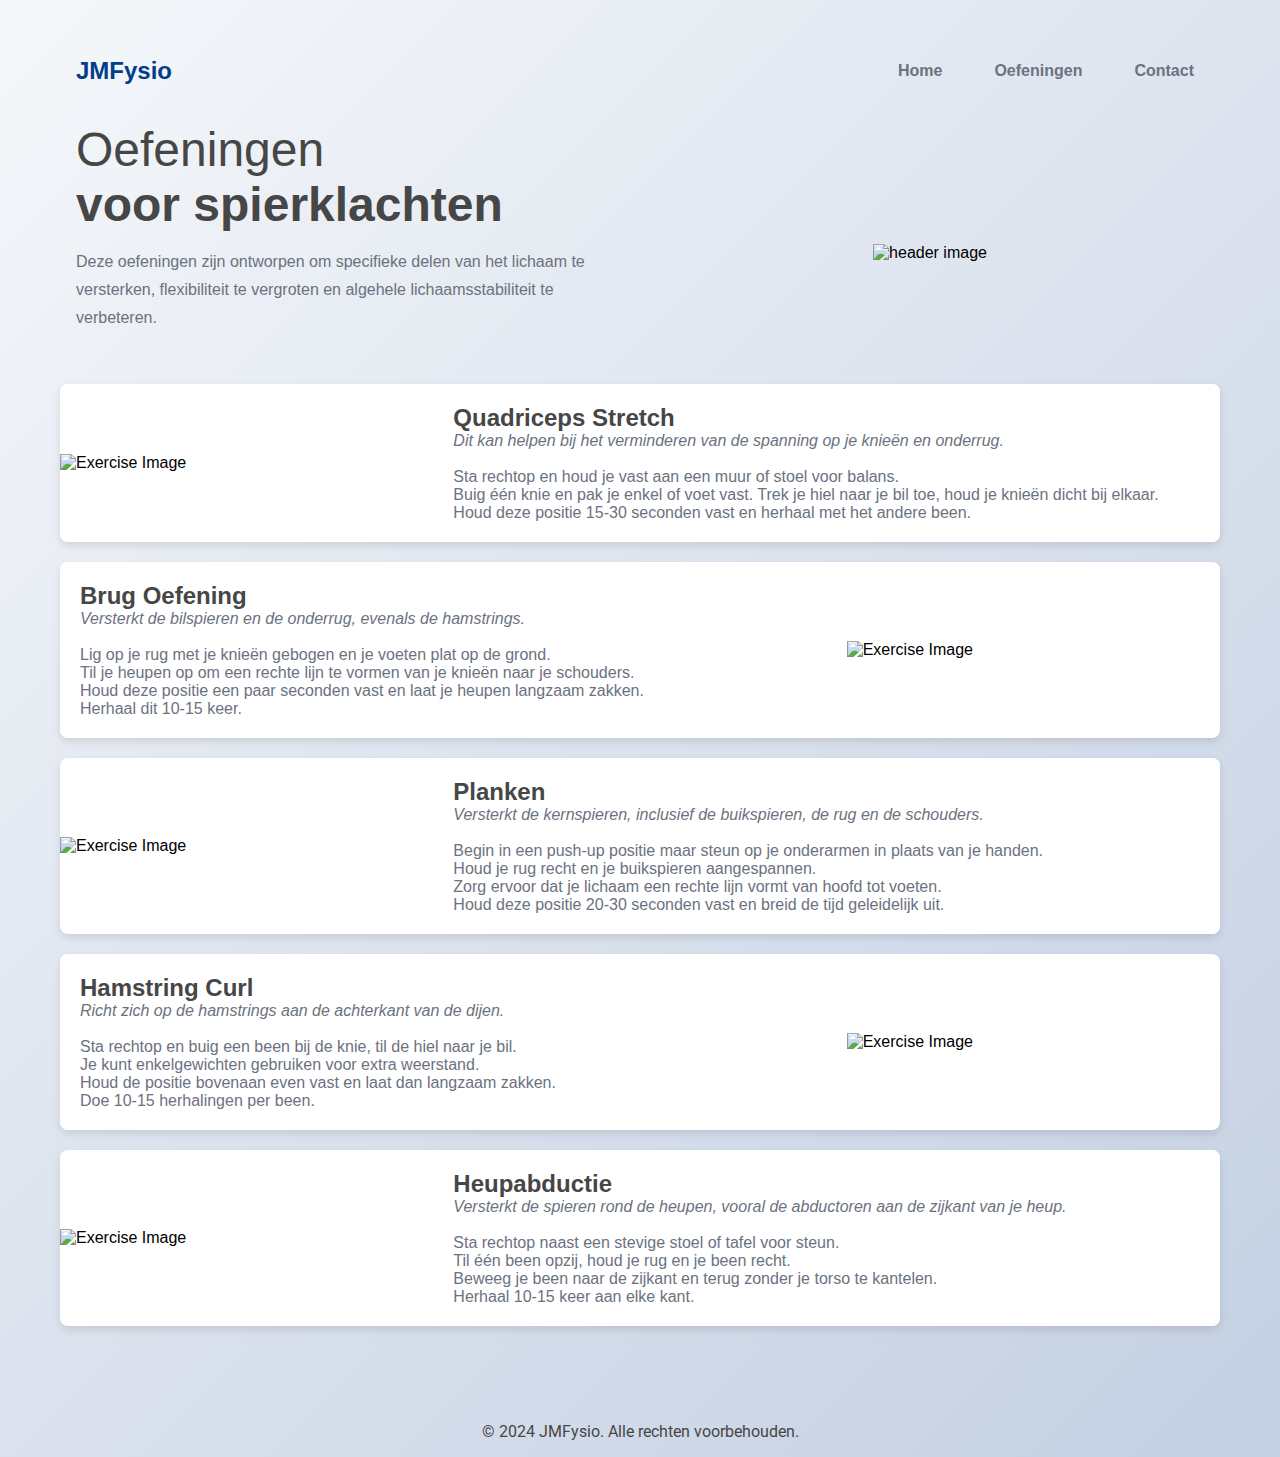
==== Oefeningen.html @ 85f22369 "Code klaar" ====
<!DOCTYPE html>
<html lang="en">
<head>
    <meta charset="UTF-8" />
    <meta name="viewport" content="width=device-width, initial-scale=1.0" />
    <link
            href="https://cdn.jsdelivr.net/npm/remixicon@3.4.0/fonts/remixicon.css"
            rel="stylesheet"
    />
    <link rel="stylesheet" href="styles.css" />
    <title>JMFysio</title>
</head>
<body>
<div class="container">
    <nav>
        <div class="nav__logo">JMFysio</div>
        <ul class="nav__links">
            <li class="link"><a href="index.html">Home</a></li>
            <li class="link"><a href="Oefeningen.html">Oefeningen</a></li>
            <li class="link"><a href="Contact.html">Contact</a></li>
        </ul>

    </nav>
    <header class="header">
        <div class="content">
            <h1><span>Oefeningen</span><br /> voor spierklachten</h1>
            <p>
              Deze oefeningen zijn ontworpen om specifieke delen van het lichaam te versterken, flexibiliteit te vergroten en algehele lichaamsstabiliteit te verbeteren.
            </p>
        </div>
        <div class="image">

            <img src="https://purepng.com/public/uploads/large/dumbbells-nzl.png" alt="header image" />


        </div>
    </header>
    <div class="exercise-content">
        <div class="exercise-image">
            <img src="https://images-prod.healthline.com/hlcmsresource/images/topic_centers/Fitness-Exercise/400x400_4_Leg_Stretches_for_Flexibility_Quad_Stretch.gif" alt="Exercise Image">
        </div>
        <div class="exercise-text">
            <h2>Quadriceps Stretch</h2>
            <p><em>Dit kan helpen bij het verminderen van de spanning op je knieën en onderrug.</em></p>

            <br>
            <p>Sta rechtop en houd je vast aan een muur of stoel voor balans.
                <br>Buig één knie en pak je enkel of voet vast. Trek je hiel naar je bil toe, houd je knieën dicht bij elkaar.
                <br>Houd deze positie 15-30 seconden vast en herhaal met het andere been.</p>
        </div>
    </div>
    <div class="exercise-content">
        <div class="exercise-text">
            <h2>Brug Oefening</h2>
            <p><em>Versterkt de bilspieren en de onderrug, evenals de hamstrings.</em></p>
            <br>
            <p>Lig op je rug met je knieën gebogen en je voeten plat op de grond.
               <br> Til je heupen op om een rechte lijn te vormen van je knieën naar je schouders.
                <br>Houd deze positie een paar seconden vast en laat je heupen langzaam zakken.
                <br>Herhaal dit 10-15 keer.</p>
        </div>
        <div class="exercise-image">
            <img src="https://www.shape.com/thmb/7bYY5YSWWi5tV5eaWTDNMKNdjWI=/1500x0/filters:no_upscale():max_bytes(150000):strip_icc()/glute-bridge-f18ea3dea1f9427a82688d1669701b17.gif" alt="Exercise Image">
        </div>
    </div>
    <div class="exercise-content">
        <div class="exercise-image">
            <img src="https://cdn.jefit.com/assets/img/exercises/gifs/631.gif" alt="Exercise Image">
        </div>
        <div class="exercise-text">
            <h2>Planken</h2>
            <p><em>Versterkt de kernspieren, inclusief de buikspieren, de rug en de schouders.</em></p>
<br>
            <p>Begin in een push-up positie maar steun op je onderarmen in plaats van je handen.
               <br> Houd je rug recht en je buikspieren aangespannen.
                <br>Zorg ervoor dat je lichaam een rechte lijn vormt van hoofd tot voeten.
                <br>Houd deze positie 20-30 seconden vast en breid de tijd geleidelijk uit.</p>
        </div>
    </div>
    <div class="exercise-content">
        <div class="exercise-text">
            <h2>Hamstring Curl</h2>
            <p><em> Richt zich op de hamstrings aan de achterkant van de dijen.</em></p>
<br>
            <p>Sta rechtop en buig een been bij de knie, til de hiel naar je bil.
               <br> Je kunt enkelgewichten gebruiken voor extra weerstand.
                <br>Houd de positie bovenaan even vast en laat dan langzaam zakken.
                <br>Doe 10-15 herhalingen per been.</p>
        </div>
        <div class="exercise-image">
            <img src="https://media.post.rvohealth.io/wp-content/uploads/2019/05/Hamstring-curl-with-a-dumbbell.gif" alt="Exercise Image">
        </div>
    </div>
    <div class="exercise-content">
        <div class="exercise-image">
            <img src="https://www.verywellfit.com/thmb/T9ah6G2Eaiph6n0HZQV5UiUGW4o=/1500x0/filters:no_upscale():max_bytes(150000):strip_icc()/104--Hip-AbductionGIF-0f7b74d948f849d78864da9605a3eaa8.gif" alt="Exercise Image">
        </div>
        <div class="exercise-text">
            <h2>Heupabductie</h2>
            <p><em> Versterkt de spieren rond de heupen, vooral de abductoren aan de zijkant van je heup.</em></p>
<br>
            <p>Sta rechtop naast een stevige stoel of tafel voor steun.
                <br>Til één been opzij, houd je rug en je been recht.
                <br>Beweeg je been naar de zijkant en terug zonder je torso te kantelen.
               <br> Herhaal 10-15 keer aan elke kant.</p>
        </div>
    </div>
</div>
<footer class="footer">
    <p>&copy; 2024 JMFysio. Alle rechten voorbehouden.</p>
</footer>
</div>
</body>
</html>
---- styles.css ----
@import url("https://fonts.googleapis.com/css2?family=Roboto:wght@400;500;700&display=swap");

:root {
  --primary-color: #023e8a;
  --primary-color-dark: #289cbf;
  --text-dark: #464646;
  --text-light: #6b7280;
  --white: #ffffff;
}

* {
  padding: 0;
  margin: 0;
  box-sizing: border-box;
}
.nav__logo {
  font-weight: bold; /* This makes the logo text bold */
}

.nav__links a {
  font-weight: bold; /* This makes all the link text in the navigation bold */
}

.btn {
  padding: 1rem 2rem;
  outline: none;
  border: none;
  font-size: 1rem;
  color: var(--white);
  background-color: var(--primary-color);
  border-radius: 5px;
  cursor: pointer;
  transition: 0.3s;
}

.btn:hover {
  background-color: var(--primary-color-dark);
}

body {
  font-family: "Roboto", sans-serif;
  background-image: linear-gradient(135deg, #f5f7fa 0%, #c3cfe2 100%);
}

.container {
  max-width: 1200px;
  margin: auto;
  min-height: 100vh;
  display: flex;
  flex-direction: column;
}

nav {
  padding: 2rem 1rem;
  display: flex;
  align-items: center;
  justify-content: space-between;
  gap: 1rem;
}

.nav__logo {
  font-size: 1.5rem;
  font-weight: 600;
  color: var(--primary-color);
}

.nav__links {
  list-style: none;
  display: flex;
  align-items: center;
  gap: 2rem;
}

.link a {
  text-decoration: none;
  color: var(--text-light);
  cursor: pointer;
  transition: 0.3s;
}

.link a:hover {
  color: var(--primary-color);
}

.header {
  padding: 0 1rem;
  flex: 1;
  display: grid;
  grid-template-columns: repeat(2, 1fr);
  gap: 2rem;
  align-items: center;
}

.content h1 {
  margin-bottom: 1rem;
  font-size: 3rem;
  font-weight: 700;
  color: var(--text-dark);
}

.content h1 span {
  font-weight: 400;
}

.content p {
  margin-bottom: 2rem;
  color: var(--text-light);
  line-height: 1.75rem;
}

.image {
  position: relative;
  text-align: center;
  isolation: isolate;
}

.image__bg {
  position: absolute;
  top: 50%;
  left: 50%;
  transform: translate(-50%, -50%);
  height: 450px;
  width: 450px;
  background-color: var(--primary-color);
  border-radius: 100%;
  z-index: -1;
}

.image img {
  width: 100%;
  max-width: 475px;
}

.image__content {
  position: absolute;
  top: 50%;
  left: 50%;
  padding: 1rem 2rem;
  display: flex;
  align-items: center;
  gap: 1rem;
  text-align: left;
  background-color: var(--white);
  border-radius: 5px;
  box-shadow: 5px 5px 20px rgba(0, 0, 0, 0.2);
}

.image__content__1 {
  transform: translate(calc(-50% - 12rem), calc(-50% - 8rem));
}

.image__content__1 span {
  padding: 10px 12px;
  font-size: 1.5rem;
  color: var(--primary-color);
  background-color: #defcf4;
  border-radius: 100%;
}

.image__content__1 h4 {
  font-size: 1.5rem;
  font-weight: 600;
  color: var(--text-dark);
}

.image__content__1 p {
  color: var(--text-light);
}

.image__content__2 {
  transform: translate(calc(-50% + 8rem), calc(-50% + 10rem));
}

.image__content__2 ul {
  list-style: none;
  display: grid;
  gap: 1rem;
}

.image__content__2 li {
  display: flex;
  align-items: flex-start;
  gap: 0.5rem;
  color: var(--text-light);
}

.image__content__2 span {
  font-size: 1.5rem;
  color: var(--primary-color);
}

@media (width < 900px) {
  .nav__links {
    display: none;
  }

  .header {
    padding: 1rem;
    grid-template-columns: repeat(1, 1fr);
  }

  .content {
    text-align: center;
  }

  .image {
    grid-area: 1/1/2/2;
  }
}

.container {
  max-width: 1200px;
  margin: auto;
  padding: 20px;
}

.nav__links, .nav__logo {
  display: flex;
  list-style: none;
}

.nav__links li {
  padding: 10px;
}

.header .content {
  margin-bottom: 20px;
}

.main-content {
  display: flex;
  flex-wrap: wrap;
  justify-content: space-between;
}

.text-content {
  flex: 1 1 60%; /* Adjusts to 60% of the container width */
  padding-right: 20px;
}

.image-content {
  flex: 1 1 35%; /* Adjusts to 35% of the container width */
  display: flex;
  justify-content: center;
  align-items: center;
}

.image-content img {
  max-width: 100%;
  height: auto;
}
.container {
  max-width: 1200px;
  margin: 0 auto;
  padding: 20px;
  font-family: 'Arial', sans-serif;
}

.exercise-content {
  background: #FFF; /* Or any color you want */
  border-radius: 8px;
  overflow: hidden;
  margin-bottom: 20px;
  display: flex;
  align-items: center;
  box-shadow: 0 4px 8px rgba(0,0,0,0.1);
}

.exercise-image {
  flex: 1;
}

.exercise-image img {
  width: 100%;
  display: block; /* Remove any space below the image */
}

.exercise-text {
  flex: 2;
  padding: 20px;
  background: #ffffff; /* Light grey background */
}

.exercise-text h2 {
  margin-top: 0;
  color: #464646; /* Dark grey color for the text */
}
.exercise-content h4{
  color: #6b7280;
}
.exercise-content p{
  color: #6b7280;
}

@media (max-width: 768px) {
  .exercise-content {
    flex-direction: column;
  }

  .exercise-image img {
    height: auto;
  }

  .exercise-text {
    padding: 15px;
  }
}
.contact-form-section {
  max-width: 100%; /* Adjust the max-width if necessary */
  margin: 40px auto; /* Keeps the form centered */
  padding: 20px; /* Reduced padding for a smaller overall form */
  background: #ffffff;
  border-radius: 8px;
  box-shadow: 0 8px 16px rgba(0, 0, 0, 0.1);
  width: 100%;
}

.form-group {
  margin-bottom: 15px; /* Reduced space between fields */
}

.form-group label {
  display: block;
  font-size: 1.1rem;
  margin-bottom: 5px; /* Less space between label and input */
  color: #6b7280;
}

.form-group input[type="text"],
.form-group input[type="email"],
.form-group textarea {
  width: 100%;
  padding: 15px; /* Reduced padding in input fields for less height */
  border: 2px solid #ddd;
  border-radius: 5px;
  font-size: 1rem; /* Adjust the font size if necessary */
  color: #464646;
}

.form-group button.submit-button {
  width: 100%;
  padding: 10px 0; /* Reduced padding for a shorter button */
  font-size: 1.1rem;
  background-color: var(--primary-color);
  color: white;
  border: none;
  border-radius: 5px;
  cursor: pointer;
  transition: background-color 0.3s;
}

.form-group button.submit-button:hover {
  background-color: var(--primary-color-dark);
}

/* Responsive adjustments */
@media (max-width: 768px) {
  .contact-form-section {
    padding: 20px;
    width: 90%; /* Adjust width as needed on smaller screens */
  }

  .form-group button.submit-button {
    padding: 10px 0; /* Ensure button is not too tall on small screens */
  }
}

.footer {
  padding: 1rem 0;
  text-align: center;

  color: var(--text-dark);

  margin-top: 40px; /* Space above the footer */
}

.footer p {
  margin: 0;
  padding: 0;
  font-size: 1rem;
}
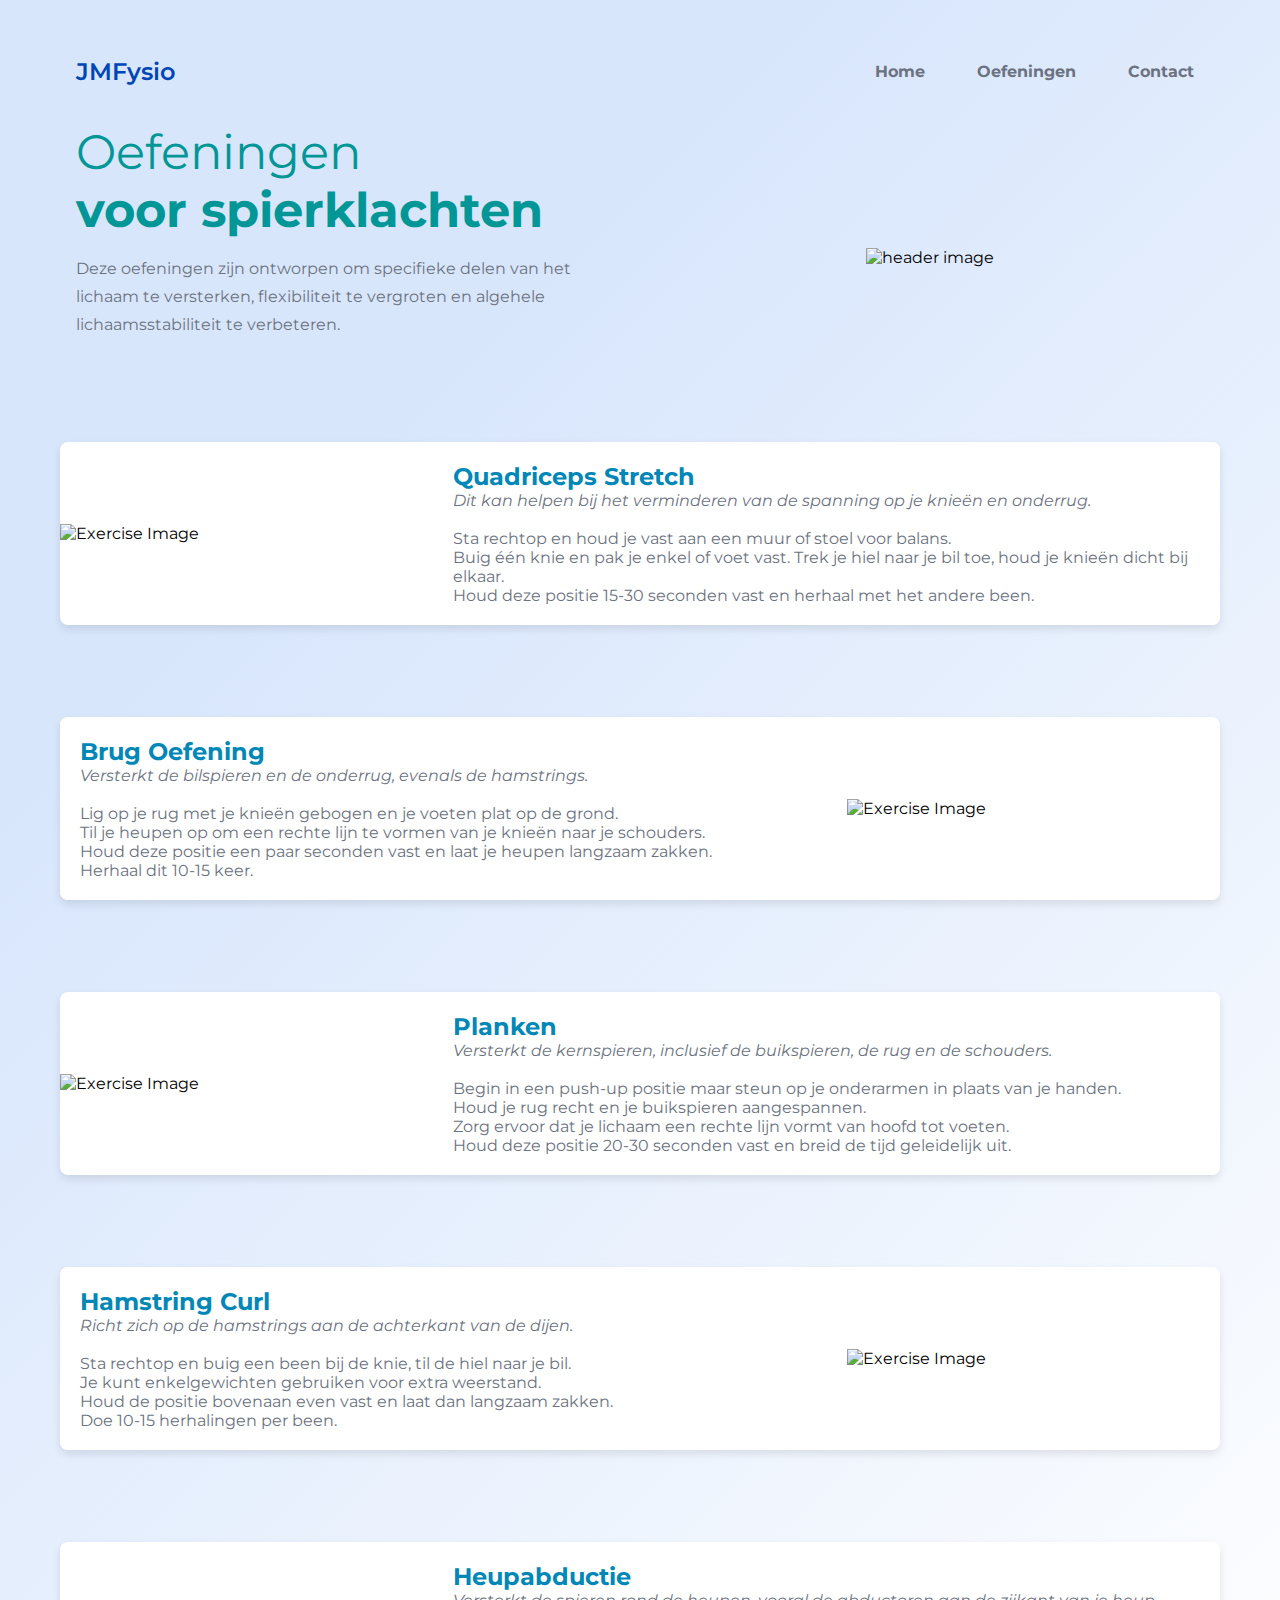
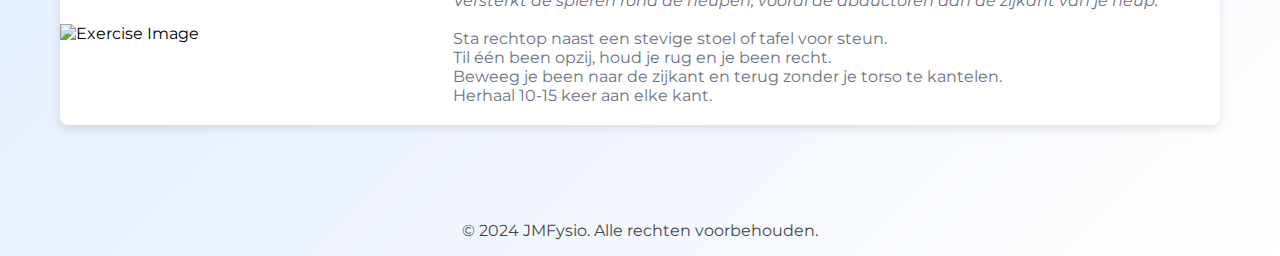
==== commit 0b0e0d29: "last update" ====
--- a/Oefeningen.html
+++ b/Oefeningen.html
@@ -34,6 +34,7 @@
 
 
         </div>
+        <br>
     </header>
     <div class="exercise-content">
         <div class="exercise-image">
@@ -49,6 +50,7 @@
                 <br>Houd deze positie 15-30 seconden vast en herhaal met het andere been.</p>
         </div>
     </div>
+    <br><br><br><br>
     <div class="exercise-content">
         <div class="exercise-text">
             <h2>Brug Oefening</h2>
@@ -63,6 +65,7 @@
             <img src="https://www.shape.com/thmb/7bYY5YSWWi5tV5eaWTDNMKNdjWI=/1500x0/filters:no_upscale():max_bytes(150000):strip_icc()/glute-bridge-f18ea3dea1f9427a82688d1669701b17.gif" alt="Exercise Image">
         </div>
     </div>
+    <br><br><br><br>
     <div class="exercise-content">
         <div class="exercise-image">
             <img src="https://cdn.jefit.com/assets/img/exercises/gifs/631.gif" alt="Exercise Image">
@@ -77,6 +80,7 @@
                 <br>Houd deze positie 20-30 seconden vast en breid de tijd geleidelijk uit.</p>
         </div>
     </div>
+    <br><br><br><br>
     <div class="exercise-content">
         <div class="exercise-text">
             <h2>Hamstring Curl</h2>
@@ -91,6 +95,7 @@
             <img src="https://media.post.rvohealth.io/wp-content/uploads/2019/05/Hamstring-curl-with-a-dumbbell.gif" alt="Exercise Image">
         </div>
     </div>
+    <br><br><br><br>
     <div class="exercise-content">
         <div class="exercise-image">
             <img src="https://www.verywellfit.com/thmb/T9ah6G2Eaiph6n0HZQV5UiUGW4o=/1500x0/filters:no_upscale():max_bytes(150000):strip_icc()/104--Hip-AbductionGIF-0f7b74d948f849d78864da9605a3eaa8.gif" alt="Exercise Image">
--- a/styles.css
+++ b/styles.css
@@ -1,8 +1,9 @@
-@import url("https://fonts.googleapis.com/css2?family=Roboto:wght@400;500;700&display=swap");
-
+@import url("https://fonts.googleapis.com/css2?family=Freehand&family=Montserrat:wght@300;400;500;600;700;800;900&display=swap");
 :root {
-  --primary-color: #023e8a;
-  --primary-color-dark: #289cbf;
+  --primary-color: #0045B6;
+  --primary-color2: #01225d;
+  --primary-color-dark: #0287b6;
+  --primary-color-light: #039696;
   --text-dark: #464646;
   --text-light: #6b7280;
   --white: #ffffff;
@@ -12,9 +13,11 @@
   padding: 0;
   margin: 0;
   box-sizing: border-box;
+  font-family: "Montserrat", sans-serif;
 }
 .nav__logo {
   font-weight: bold; /* This makes the logo text bold */
+
 }
 
 .nav__links a {
@@ -27,19 +30,20 @@
   border: none;
   font-size: 1rem;
   color: var(--white);
-  background-color: var(--primary-color);
+  background-color: var(--primary-color-dark);
   border-radius: 5px;
   cursor: pointer;
   transition: 0.3s;
 }
 
 .btn:hover {
-  background-color: var(--primary-color-dark);
+  background-color: var(--primary-color-light);
 }
 
 body {
   font-family: "Roboto", sans-serif;
-  background-image: linear-gradient(135deg, #f5f7fa 0%, #c3cfe2 100%);
+  background-color: #ffffff;
+  background-image: linear-gradient(315deg, #ffffff 0%, #d8e6fc 74%);
 }
 
 .container {
@@ -79,7 +83,7 @@
 }
 
 .link a:hover {
-  color: var(--primary-color);
+  color: var(--primary-color-light);
 }
 
 .header {
@@ -95,7 +99,7 @@
   margin-bottom: 1rem;
   font-size: 3rem;
   font-weight: 700;
-  color: var(--text-dark);
+  color: var(--primary-color-light);
 }
 
 .content h1 span {
@@ -283,7 +287,7 @@
 
 .exercise-text h2 {
   margin-top: 0;
-  color: #464646; /* Dark grey color for the text */
+  color: var(--primary-color-dark); /* Dark grey color for the text */
 }
 .exercise-content h4{
   color: #6b7280;
@@ -341,7 +345,7 @@
   width: 100%;
   padding: 10px 0; /* Reduced padding for a shorter button */
   font-size: 1.1rem;
-  background-color: var(--primary-color);
+  background-color: var(--primary-color-dark);
   color: white;
   border: none;
   border-radius: 5px;
@@ -350,7 +354,7 @@
 }
 
 .form-group button.submit-button:hover {
-  background-color: var(--primary-color-dark);
+  background-color: var(--primary-color-light);
 }
 
 /* Responsive adjustments */
